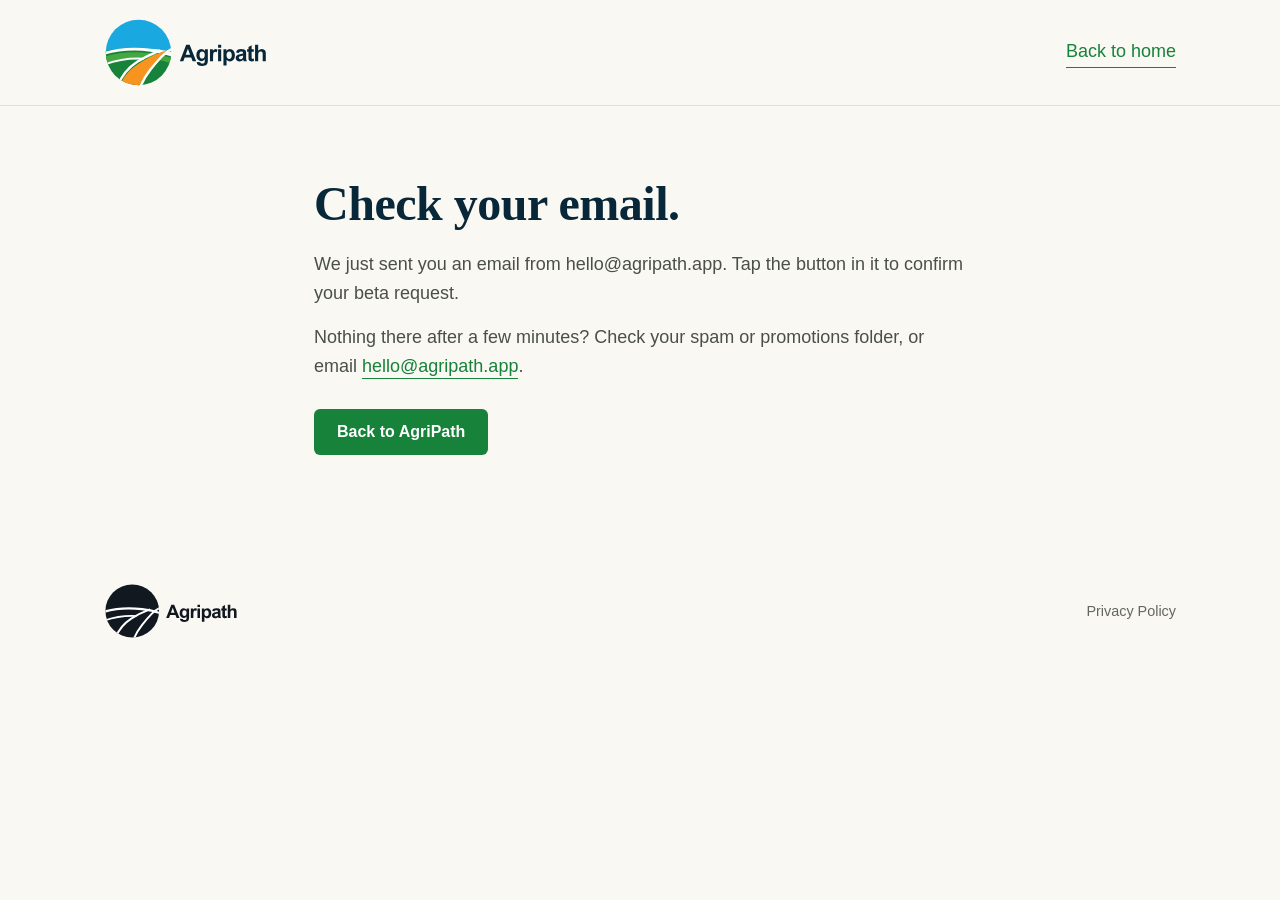
==== beta-check.html @ 954b1e60 "Beta request form (Kit) replaces the mailto links; beta check and confirmed pages; privacy covers th" ====
<!doctype html>
<html lang="en"><head>
  <meta charset="utf-8" />
  <meta name="viewport" content="width=device-width,initial-scale=1" />
  <title>Check your email | AgriPath</title>
  <meta name="robots" content="noindex" />
  <link rel="icon" type="image/png" href="favicon.png" />
  <link rel="icon" type="image/svg+xml" href="icon.svg" />
  <link rel="stylesheet" href="style.css?v=20261105-2" />
</head><body>
<a class="skip-link" href="#main">Skip to content</a>
<header class="site-header"><div class="container header-row">
  <a class="wordmark" href="/"><img src="logo.svg" alt="AgriPath home" width="166" height="69" /></a>
  <a class="btn-link" href="/">Back to home</a>
</div></header>
<main id="main" class="container narrow notice">
<h1>Check your email.</h1>
<p>We just sent you an email from hello@agripath.app. Tap the button in it to confirm your beta request.</p>
<p>Nothing there after a few minutes? Check your spam or promotions folder, or email <a class="btn-link" href="mailto:hello@agripath.app">hello@agripath.app</a>.</p>
<a class="btn btn-primary" href="/">Back to AgriPath</a>
</main>
<footer class="site-footer"><div class="container footer-row"><div class="footer-brand"><img src="logo-mono.svg" alt="AgriPath" width="136" height="56" /></div><a href="privacy.html">Privacy Policy</a></div></footer>
</body></html>
---- style.css ----
/* =========================================================
   AgriPath landing page
   Hand-written CSS. Earth-toned editorial layout.
   ========================================================= */

/* ---------- Small modern reset ---------- */
*, *::before, *::after { box-sizing: border-box; }
html { -webkit-text-size-adjust: 100%; }
body, h1, h2, h3, h4, p, ol, ul, dl, dt, dd, figure { margin: 0; }
ol, ul { padding: 0; list-style: none; }
img, svg { display: block; max-width: 100%; height: auto; }
a { color: inherit; }
button { font: inherit; cursor: pointer; }

/* ---------- Design tokens ---------- */
:root {
  --bg:           #faf8f3;   /* cream */
  --bg-warm:      #f1ece1;   /* deeper cream for bands */
  --ink:          #08283a;   /* logo navy */
  --ink-soft:     #4a4f49;
  --ink-muted:    #62685e;
  --rule:         #d9d2c1;
  --rule-soft:    #e7e0cf;

  --green:        #16823a;   /* logo field green */
  --green-bright: #43a83f;
  --green-soft:   #e2ecd9;
  --clay:         #b25c3c;   /* terracotta accent */
  --clay-soft:    #f1d9cf;

  --serif: "Source Serif 4", "Source Serif Pro", Georgia, "Iowan Old Style", "Apple Garamond", "Times New Roman", serif;
  --sans:  "Inter", -apple-system, BlinkMacSystemFont, "Segoe UI", Roboto, "Helvetica Neue", Arial, sans-serif;

  --maxw: 1120px;
  --maxw-narrow: 700px;

  --radius: 6px;
}

/* ---------- Base typography ---------- */
html { background: var(--bg); }
body {
  font-family: var(--sans);
  color: var(--ink);
  font-size: 18px;
  line-height: 1.6;
  background: var(--bg);
  -webkit-font-smoothing: antialiased;
  -moz-osx-font-smoothing: grayscale;
}

h1, h2, h3 { font-family: var(--serif); font-weight: 600; letter-spacing: -0.01em; line-height: 1.15; }
h1 { font-size: clamp(2.25rem, 5.5vw, 3.75rem); line-height: 1.08; }
h2 { font-size: clamp(1.7rem, 3.4vw, 2.4rem); line-height: 1.15; }
h3 { font-size: 1.15rem; font-family: var(--sans); font-weight: 600; letter-spacing: 0.02em; text-transform: uppercase; }

p { color: var(--ink-soft); }
.container { width: 100%; max-width: var(--maxw); margin: 0 auto; padding: 0 24px; }
.container.narrow { max-width: var(--maxw-narrow); }
.center { text-align: center; }
.muted { color: var(--ink-muted); font-weight: 400; }

a { text-decoration: none; transition: color 120ms ease; }

/* ---------- Header ---------- */
.site-header {
  border-bottom: 1px solid var(--rule-soft);
  background: var(--bg);
  position: sticky;
  top: 0;
  z-index: 10;
  backdrop-filter: none;
}
.header-row {
  display: flex;
  align-items: center;
  justify-content: space-between;
  padding-top: 18px;
  padding-bottom: 18px;
}
.wordmark {
  display: inline-flex;
  align-items: center;
  gap: 10px;
  font-family: var(--serif);
  font-weight: 600;
  font-size: 1.25rem;
  color: var(--ink);
  letter-spacing: -0.01em;
}
.wordmark img { width: 166px; border-radius: 0; }
.site-nav { display: flex; gap: 28px; font-size: 0.95rem; }
.site-nav a { color: var(--ink-soft); }
.site-nav a:hover { color: var(--green); }
@media (max-width: 560px) {
  .header-row { flex-wrap: wrap; justify-content: center; gap: 4px 24px; padding-top: 8px; padding-bottom: 8px; }
  .wordmark img { width: 144px; }
  .site-nav { justify-content: center; gap: 20px; font-size: 0.88rem; }
}
.site-nav a { display: inline-flex; align-items: center; min-height: 44px; }
.skip-link { position: absolute; top: -100px; left: 16px; z-index: 20; background: #fff; color: var(--ink); padding: 12px; }
.skip-link:focus { top: 8px; }
:focus-visible { outline: 3px solid #126d96; outline-offset: 5px; }
section[id], main[id] { scroll-margin-top: 140px; }

/* ---------- Buttons ---------- */
.btn {
  display: inline-block;
  padding: 14px 22px;
  border-radius: var(--radius);
  font-weight: 600;
  font-size: 1rem;
  line-height: 1;
  border: 1px solid transparent;
  transition: transform 80ms ease, background 120ms ease, color 120ms ease;
}
.btn-primary {
  background: var(--green);
  color: #fff;
}
.btn-primary:hover { background: #244a2e; }
.btn-primary:active { transform: translateY(1px); }

.btn-link {
  color: var(--green);
  font-weight: 500;
  border-bottom: 1px solid var(--green);
  padding-bottom: 2px;
}
.btn-link:hover { color: #244a2e; border-color: #244a2e; }

/* ---------- Eyebrow / kicker text ---------- */
.eyebrow,
.section-kicker {
  font-family: var(--sans);
  font-size: 0.78rem;
  font-weight: 600;
  letter-spacing: 0.14em;
  text-transform: uppercase;
  color: var(--clay);
  margin-bottom: 18px;
}
.section-kicker { color: var(--green); }

/* ---------- Hero ---------- */
.hero {
  padding: clamp(40px, 8vw, 90px) 0 clamp(56px, 9vw, 110px);
  border-bottom: 1px solid var(--rule-soft);
  background:
    radial-gradient(ellipse at top right, rgba(226, 236, 217, 0.5), transparent 60%),
    var(--bg);
}
.hero-grid {
  display: grid;
  grid-template-columns: 1.15fr 0.85fr;
  gap: clamp(40px, 6vw, 80px);
  align-items: center;
}
@media (max-width: 880px) {
  .hero-grid { grid-template-columns: 1fr; }
}
.hero h1 .hero-accent {
  color: var(--green);
  font-style: italic;
  font-weight: 500;
}
.lede {
  font-family: var(--serif);
  font-size: clamp(1.15rem, 1.8vw, 1.35rem);
  line-height: 1.5;
  color: var(--ink-soft);
  margin-top: 22px;
  max-width: 36ch;
}
.hero-actions {
  display: flex;
  align-items: center;
  gap: 22px;
  margin-top: 34px;
  flex-wrap: wrap;
}
.hero-footnote {
  margin-top: 18px;
  font-size: 0.9rem;
  color: var(--ink-muted);
}

/* ---------- Hero phone (labeled illustration in CSS bezel) ---------- */
.hero-visual {
  display: flex;
  flex-direction: column;
  gap: 24px;
  justify-content: center;
  align-items: center;
}
.hero-visual figcaption { font-size: 0.8rem; color: var(--ink-muted); text-align: center; }
.phone {
  width: min(300px, 78vw);
  background: #1a1f1c;
  border-radius: 38px;
  padding: 10px;
  position: relative;
  box-shadow:
    0 1px 0 rgba(255,255,255,0.05) inset,
    0 20px 50px -20px rgba(31, 36, 33, 0.45),
    0 6px 18px -10px rgba(31, 36, 33, 0.35);
  transform: rotate(-2deg);
}
.phone-screen {
  width: 100%;
  background: #1a1f1c;
  border-radius: 30px;
  overflow: hidden;
  position: relative;
}
.phone-screenshot {
  width: 100%;
  height: auto;
  object-fit: contain;
  object-position: center;
  display: block;
}

/* ---------- Problem section ---------- */
.problem {
  padding: clamp(60px, 9vw, 110px) 0;
  border-bottom: 1px solid var(--rule-soft);
}
.problem h2 {
  max-width: 22ch;
  margin-bottom: 28px;
}
.problem p {
  font-family: var(--serif);
  font-size: 1.18rem;
  line-height: 1.7;
  margin-bottom: 18px;
  color: var(--ink);
}
.problem p:last-child {
  font-style: italic;
  color: var(--green);
}

/* ---------- How it works ---------- */
.how {
  padding: clamp(60px, 9vw, 110px) 0;
  background: var(--bg-warm);
  border-bottom: 1px solid var(--rule);
}
.how h2 { max-width: 22ch; margin-bottom: 48px; }
.steps {
  display: grid;
  grid-template-columns: repeat(2, 1fr);
  gap: 40px 56px;
}
@media (max-width: 720px) {
  .steps { grid-template-columns: 1fr; gap: 32px; }
}
.steps li {
  position: relative;
  padding-left: 56px;
}
.step-num {
  position: absolute;
  left: 0;
  top: 0;
  width: 40px;
  height: 40px;
  border-radius: 50%;
  background: var(--green);
  color: #fff;
  font-family: var(--serif);
  font-weight: 600;
  font-size: 1.1rem;
  display: inline-flex;
  align-items: center;
  justify-content: center;
}
.steps h3 {
  font-family: var(--serif);
  font-size: 1.35rem;
  font-weight: 600;
  text-transform: none;
  letter-spacing: -0.01em;
  margin-bottom: 8px;
  color: var(--ink);
}
.steps p { font-size: 1rem; }

/* ---------- Features ---------- */
.features {
  padding: clamp(60px, 9vw, 110px) 0;
  border-bottom: 1px solid var(--rule-soft);
}
.features h2 { max-width: 24ch; margin-bottom: 48px; }
.feature-grid {
  display: grid;
  grid-template-columns: repeat(2, 1fr);
  gap: 48px 64px;
}
@media (max-width: 760px) {
  .feature-grid { grid-template-columns: 1fr; gap: 40px; }
}
.feature-group h3 {
  color: var(--green);
  border-bottom: 1px solid var(--rule);
  padding-bottom: 10px;
  margin-bottom: 18px;
  font-size: 0.95rem;
}
.feature-group dl { display: block; }
.feature-group dt {
  font-family: var(--serif);
  font-size: 1.1rem;
  font-weight: 600;
  color: var(--ink);
  margin-top: 16px;
}
.feature-group dt:first-of-type { margin-top: 0; }
.feature-group dd {
  margin-left: 0;
  color: var(--ink-soft);
  font-size: 0.98rem;
  line-height: 1.55;
  margin-top: 4px;
}

/* ---------- Comparison ---------- */
.comparison {
  padding: clamp(60px, 9vw, 110px) 0;
  background: var(--bg);
  border-bottom: 1px solid var(--rule-soft);
}
.comparison h2 { max-width: 22ch; margin-bottom: 16px; }
.comparison-intro {
  max-width: 56ch;
  font-family: var(--serif);
  font-size: 1.1rem;
  line-height: 1.6;
  color: var(--ink-soft);
  margin-bottom: 40px;
}
.compare-table {
  display: block;
  border-top: 1px solid var(--ink);
  border-bottom: 1px solid var(--ink);
}
.compare-row {
  display: grid;
  grid-template-columns: 1.2fr 1fr 1fr;
  gap: 24px;
  padding: 18px 4px;
  border-bottom: 1px solid var(--rule-soft);
  align-items: baseline;
}
.compare-row:last-child { border-bottom: none; }
.compare-row > div:first-child {
  font-family: var(--serif);
  font-weight: 600;
  color: var(--ink);
  font-size: 1.02rem;
}
.compare-row > div { color: var(--ink-soft); font-size: 0.98rem; }
.compare-head {
  border-bottom: 1px solid var(--ink);
  padding: 14px 4px;
}
.compare-head > div {
  font-family: var(--sans);
  font-size: 0.78rem;
  font-weight: 700;
  letter-spacing: 0.12em;
  text-transform: uppercase;
  color: var(--ink);
}
.compare-head > div:nth-child(2) { color: var(--green); }
.compare-row-weak {
  background: rgba(217, 210, 193, 0.22);
}
.compare-row-weak > div:first-child { color: var(--ink-soft); }
.comparison-note {
  margin-top: 28px;
  font-family: var(--serif);
  font-style: italic;
  font-size: 1.05rem;
  color: var(--ink-soft);
  max-width: 62ch;
}

@media (max-width: 680px) {
  .compare-row {
    grid-template-columns: 1fr;
    gap: 4px;
    padding: 16px 4px;
  }
  .compare-row > div:first-child { margin-bottom: 4px; }
  .compare-row > div:nth-child(2)::before {
    content: "AgriPath: ";
    color: var(--green);
    font-weight: 600;
    font-family: var(--sans);
    font-size: 0.78rem;
    letter-spacing: 0.08em;
    text-transform: uppercase;
    margin-right: 6px;
  }
  .compare-row > div:nth-child(3)::before {
    content: "Monitor: ";
    color: var(--ink-muted);
    font-weight: 600;
    font-family: var(--sans);
    font-size: 0.78rem;
    letter-spacing: 0.08em;
    text-transform: uppercase;
    margin-right: 6px;
  }
  .compare-head { display: none; }
}

/* ---------- FAQ ---------- */
.faq {
  padding: clamp(60px, 9vw, 110px) 0;
  background: var(--bg-warm);
  border-bottom: 1px solid var(--rule);
}
.faq h2 { margin-bottom: 32px; }
.faq details {
  border-bottom: 1px solid var(--rule);
  padding: 22px 0;
}
.faq details:first-of-type { border-top: 1px solid var(--rule); }
.faq summary {
  font-family: var(--serif);
  font-size: 1.2rem;
  font-weight: 600;
  color: var(--ink);
  cursor: pointer;
  list-style: none;
  display: flex;
  justify-content: space-between;
  align-items: baseline;
  gap: 24px;
}
.faq summary::-webkit-details-marker { display: none; }
.faq summary::after {
  content: "+";
  font-family: var(--sans);
  font-weight: 400;
  font-size: 1.6rem;
  color: var(--green);
  line-height: 1;
  transition: transform 200ms ease;
}
.faq details[open] summary::after {
  content: "-";
}
.faq details p {
  margin-top: 14px;
  font-size: 1rem;
  color: var(--ink-soft);
  max-width: 62ch;
}

/* ---------- CTA strip ---------- */
.cta-strip {
  padding: clamp(56px, 8vw, 96px) 0;
  background: var(--green);
  color: #fff;
}
.cta-strip h2 {
  color: #fff;
  max-width: 24ch;
  margin: 0 auto 14px;
}
.cta-strip p {
  color: rgba(255,255,255,0.85);
  font-family: var(--serif);
  font-size: 1.15rem;
  max-width: 48ch;
  margin: 0 auto 28px;
}
.cta-strip .btn-primary {
  background: #faf8f3;
  color: var(--green);
}
.cta-strip .btn-primary:hover { background: #fff; }

/* ---------- Footer ---------- */
.site-footer {
  padding: 32px 0 48px;
  background: var(--bg);
}
.footer-row {
  display: flex;
  justify-content: space-between;
  align-items: center;
  gap: 16px;
  flex-wrap: wrap;
  font-size: 0.9rem;
  color: var(--ink-muted);
}
.footer-brand {
  display: inline-flex;
  align-items: center;
  gap: 10px;
  font-family: var(--serif);
  font-weight: 600;
  font-size: 1rem;
  color: var(--ink);
}
.footer-brand img { width: 136px; border-radius: 0; }
.footer-meta {
  display: inline-flex;
  align-items: center;
  gap: 10px;
  flex-wrap: wrap;
}
.footer-meta a { color: var(--ink-soft); border-bottom: 1px solid var(--rule); padding-bottom: 1px; }
.footer-meta a:hover { color: var(--green); border-color: var(--green); }
.dot { color: var(--rule); }

.fit-grid { display: grid; grid-template-columns: 1fr 1fr; gap: 24px; }
.fit-card { padding: 28px; background: #fff; border: 1px solid var(--rule-soft); border-radius: 14px; }
.fit-card h3 { color: var(--green); margin-bottom: 20px; }
.fit-card ul { list-style: disc; padding-left: 20px; }
.fit-card li { color: var(--ink-soft); margin-bottom: 12px; font-size: 1rem; }
.fit-card li:last-child { margin-bottom: 0; }
@media (max-width: 720px) { .fit-grid { grid-template-columns: 1fr; } }
.policy { padding-top: 48px; padding-bottom: 48px; }
.policy h1 { margin-bottom: 28px; }
.policy h2 { margin-top: 44px; font-size: clamp(1.4rem, 3vw, 1.8rem); }
.policy p { margin-top: 22px; font-size: 1rem; }
.policy a, .faq p a { text-decoration: underline; text-underline-offset: 3px; }

/* ---------- Print / reduced motion ---------- */
@media (prefers-reduced-motion: reduce) {
  * { transition: none !important; }
  .phone { transform: none; }
}

/* Practical recording guides */
.guides-section { padding: clamp(56px, 8vw, 96px) 0; border-bottom: 1px solid var(--rule); }
.guides-intro { margin: 16px 0 32px; color: var(--ink-soft); }
.guide-grid { display: grid; grid-template-columns: repeat(3, minmax(0, 1fr)); gap: 24px; }
.guide-card { display: flex; flex-direction: column; align-items: flex-start; padding: 28px; background: #fff; border: 1px solid var(--rule); border-radius: 14px; }
.guide-card h3 { font-size: 1.3rem; }
.guide-card h3 a:hover { color: var(--green); }
.guide-card p { margin: 16px 0 24px; color: var(--ink-soft); font-size: 1rem; }
.guide-card > a { margin-top: auto; }
.guide-heading { padding-top: 32px; padding-bottom: 48px; }
.breadcrumbs { display: flex; flex-wrap: wrap; gap: 8px; color: var(--ink-muted); font-size: .88rem; margin-bottom: 40px; }
.breadcrumbs a { text-decoration: underline; text-underline-offset: 3px; }
.guide-heading h1 { max-width: 20ch; }
.guide-lead { max-width: 65ch; margin-top: 24px; font-family: var(--serif); font-size: clamp(1.15rem, 2vw, 1.4rem); line-height: 1.5; color: var(--ink-soft); }
.guide-updated { margin-top: 22px; font-size: .88rem; color: var(--ink-muted); }
.guide-layout { display: grid; grid-template-columns: 230px minmax(0, 1fr); gap: 64px; padding-bottom: 80px; align-items: start; }
.guide-toc { position: sticky; top: 132px; font-size: .95rem; border-top: 2px solid var(--green); padding-top: 16px; }
.guide-toc p { font-weight: 600; margin-bottom: 12px; }
.guide-toc a { display: block; padding: 10px 0; color: var(--ink-soft); text-decoration: underline; text-underline-offset: 3px; }
.guide-body { max-width: 740px; min-width: 0; }
.guide-body section { margin-bottom: 44px; }
.guide-body h2 { font-size: clamp(1.65rem, 3vw, 2.1rem); margin-bottom: 20px; }
.guide-body h3 { font-size: 1.2rem; margin-bottom: 12px; }
.guide-body p, .guide-body li { color: var(--ink-soft); font-size: 1.05rem; line-height: 1.75; }
.guide-body p + p, .guide-body p + ul, .guide-body p + ol { margin-top: 18px; }
.guide-body ul, .guide-body ol { padding-left: 24px; margin-bottom: 22px; }
.guide-body ul { list-style: disc; }.guide-body ol { list-style: decimal; }
.guide-body li { padding-left: 4px; margin-bottom: 12px; }
.guide-body a { color: var(--green); text-decoration: underline; text-underline-offset: 3px; }
.guide-callout { border-left: 4px solid var(--green); background: var(--green-soft); padding: 24px; margin: 26px 0; }
.guide-table-wrap { margin: 24px 0; }
.guide-body table { width: 100%; border-collapse: collapse; table-layout: fixed; font-size: .96rem; }
.guide-body caption { text-align: left; font-weight: 600; margin-bottom: 12px; }
.guide-body th, .guide-body td { text-align: left; vertical-align: top; border: 1px solid var(--rule); padding: 12px; overflow-wrap: anywhere; }
.guide-body thead { background: var(--green-soft); }.guide-body tbody th { font-weight: 500; }
.guide-next { border-top: 1px solid var(--rule); padding-top: 32px; }
@media (max-width: 880px) { .guide-grid { grid-template-columns: 1fr; }.guide-layout { grid-template-columns: 1fr; gap: 36px; }.guide-toc { position: static; } }
@media (max-width: 560px) { .site-nav { gap: 12px; font-size: .84rem; }.guide-body th, .guide-body td { padding: 8px; font-size: .88rem; } }

/* ---------- Newsletter signup ---------- */
.newsletter { padding: clamp(56px, 8vw, 96px) 0; background: var(--bg); }
.newsletter h2 { margin: 8px 0 14px; }
.signup { margin-top: 28px; }
.signup label { display: block; font-weight: 600; font-size: 1rem; margin-bottom: 8px; color: var(--ink); }
.signup-row { display: flex; gap: 12px; flex-wrap: wrap; }
.signup input {
  flex: 1 1 260px;
  min-height: 52px;
  padding: 12px 14px;
  font: inherit;
  font-size: 1rem;
  color: var(--ink);
  background: #fff;
  border: 1px solid var(--rule);
  border-radius: var(--radius);
}
.signup input:focus-visible { outline: 3px solid #126d96; outline-offset: 2px; border-color: var(--green); }
.signup .btn { min-height: 52px; cursor: pointer; flex: 0 0 auto; }
.signup-note { margin-top: 14px; font-size: 0.9rem; color: var(--ink-muted); }
.signup-note a { text-decoration: underline; text-underline-offset: 3px; }
.notice { padding-top: 72px; padding-bottom: 96px; }
.notice h1 { font-size: clamp(2rem, 4.5vw, 3rem); margin-bottom: 20px; }
.notice p { margin-top: 16px; }
.notice .btn { margin-top: 28px; }
@media (max-width: 560px) { .signup .btn { flex: 1 1 100%; } }

/* ---------- Beta request form (in the green CTA strip) ---------- */
.beta-form { max-width: 620px; margin: 0 auto; text-align: left; }
.beta-grid { display: grid; grid-template-columns: 1fr 1fr; gap: 18px 16px; }
.beta-wide { grid-column: 1 / -1; }
.beta-field label { display: block; color: #fff; font-weight: 600; font-size: 0.95rem; margin-bottom: 6px; }
.beta-optional { font-weight: 400; color: rgba(255,255,255,0.8); }
.beta-field input {
  width: 100%;
  min-height: 50px;
  padding: 12px 14px;
  font: inherit;
  font-size: 1rem;
  color: var(--ink);
  background: #fff;
  border: 1px solid transparent;
  border-radius: var(--radius);
}
.beta-field input::placeholder { color: var(--ink-muted); opacity: 0.8; }
.beta-field input:focus-visible { outline: 3px solid #fff; outline-offset: 2px; }
.beta-hint { display: block; margin-top: 6px; font-size: 0.85rem; color: rgba(255,255,255,0.85); }
.beta-form .btn { margin-top: 24px; min-height: 52px; cursor: pointer; }
.cta-strip .beta-note { font-family: var(--sans); font-size: 0.9rem; max-width: none; margin: 16px 0 0; color: rgba(255,255,255,0.85); }
.beta-note a { color: #fff; text-decoration: underline; text-underline-offset: 3px; }
@media (max-width: 600px) { .beta-grid { grid-template-columns: 1fr; } .beta-form .btn { width: 100%; } }
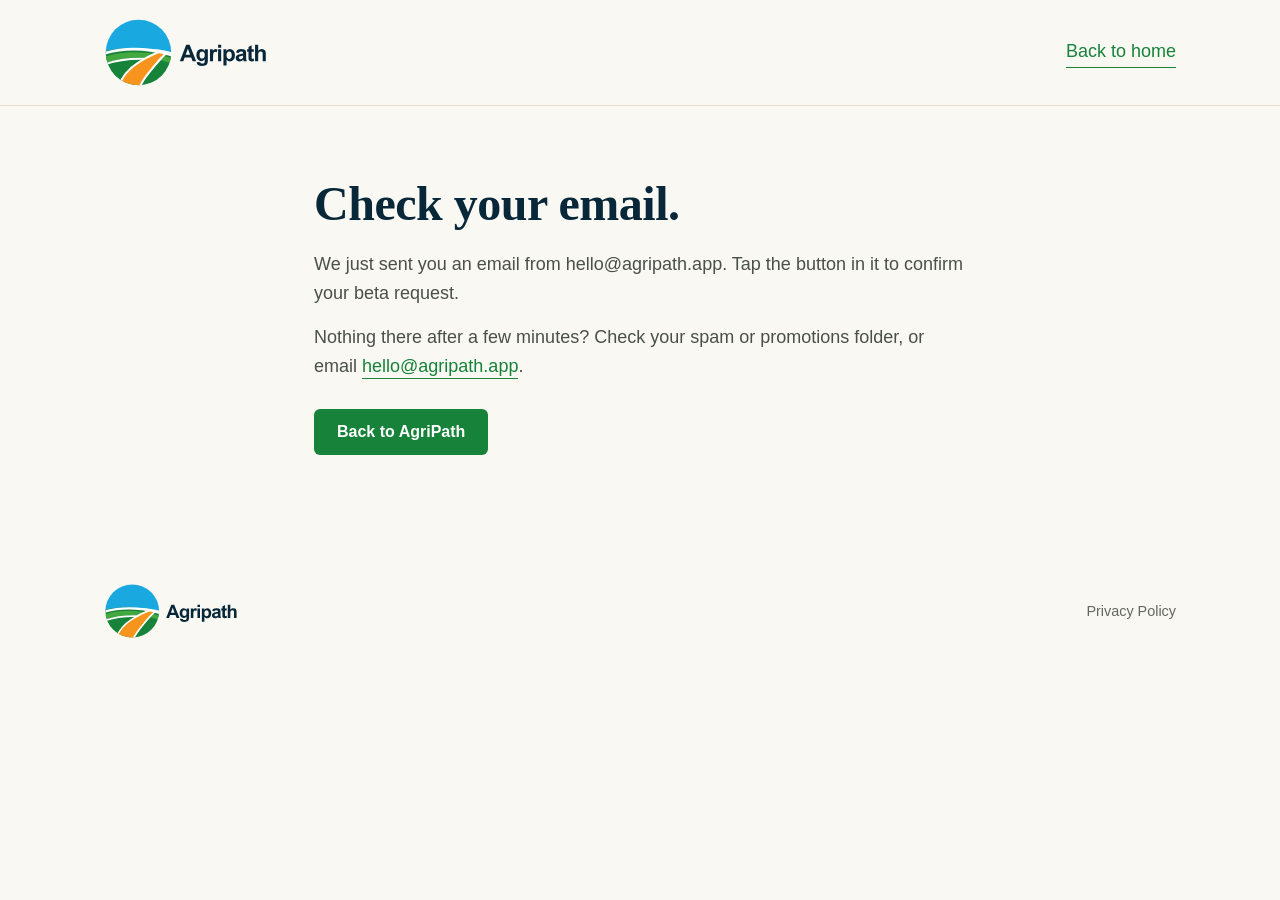
==== commit d1f36cd1: "Footer: use the colour logo on every page; remove the old mono logo Co-Authored-By: Claude Opus 5.5 " ====
--- a/beta-check.html
+++ b/beta-check.html
@@ -19,5 +19,5 @@
 <p>Nothing there after a few minutes? Check your spam or promotions folder, or email <a class="btn-link" href="mailto:hello@agripath.app">hello@agripath.app</a>.</p>
 <a class="btn btn-primary" href="/">Back to AgriPath</a>
 </main>
-<footer class="site-footer"><div class="container footer-row"><div class="footer-brand"><img src="logo-mono.svg" alt="AgriPath" width="136" height="56" /></div><a href="privacy.html">Privacy Policy</a></div></footer>
+<footer class="site-footer"><div class="container footer-row"><div class="footer-brand"><img src="logo.svg" alt="AgriPath" width="136" height="56" /></div><a href="privacy.html">Privacy Policy</a></div></footer>
 </body></html>
